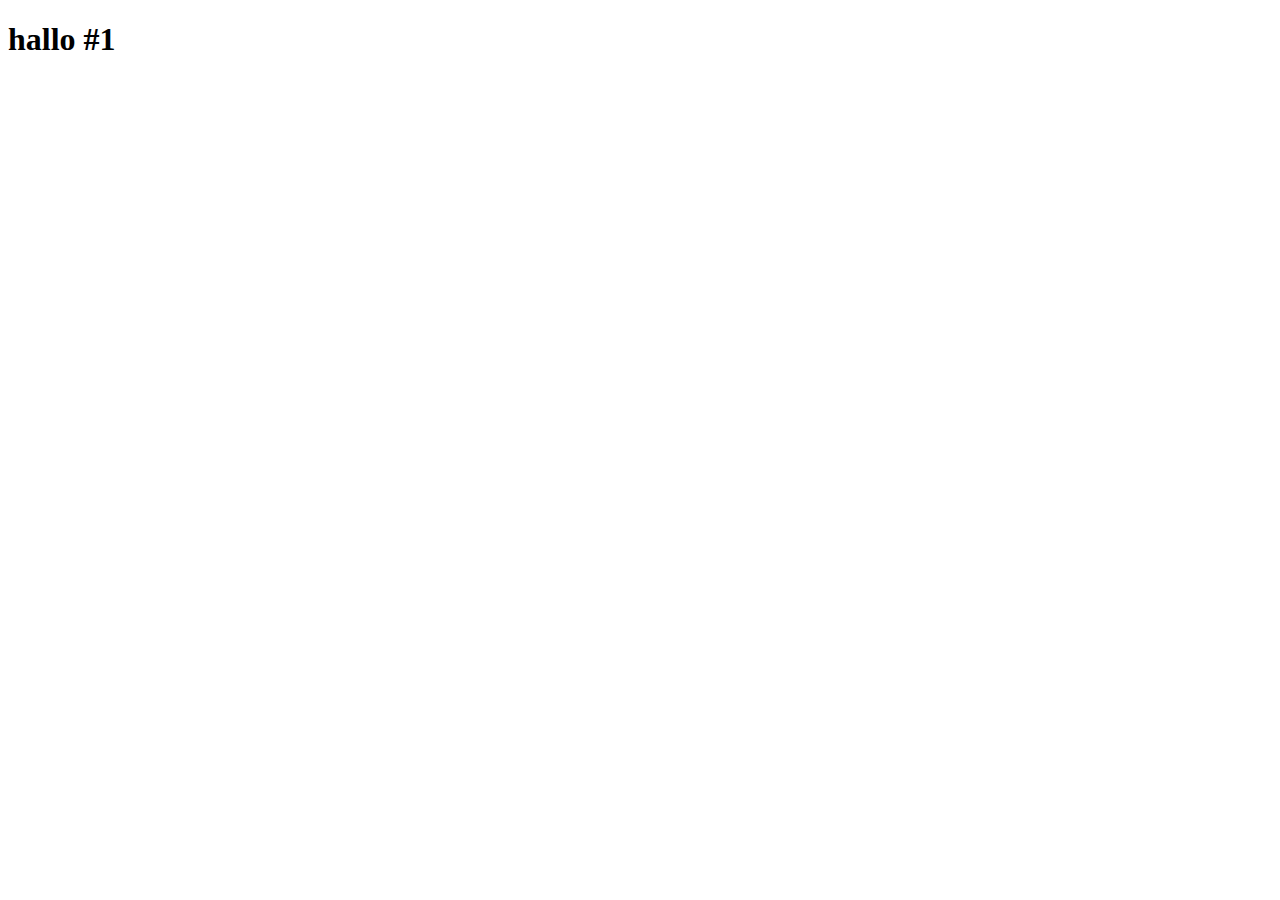
==== wow.html @ cbb06c01 "hop" ====
<!DOCTYPE html>
<html lang="en">
<head>
    <meta charset="UTF-8">
    <meta http-equiv="X-UA-Compatible" content="IE=edge">
    <meta name="viewport" content="width=device-width, initial-scale=1.0">
    <title>Document</title>
</head>
<body>
    <h1 id="hallo">hallo #1</h1>
    <script src="branch.js"></script>
</body>
</html>
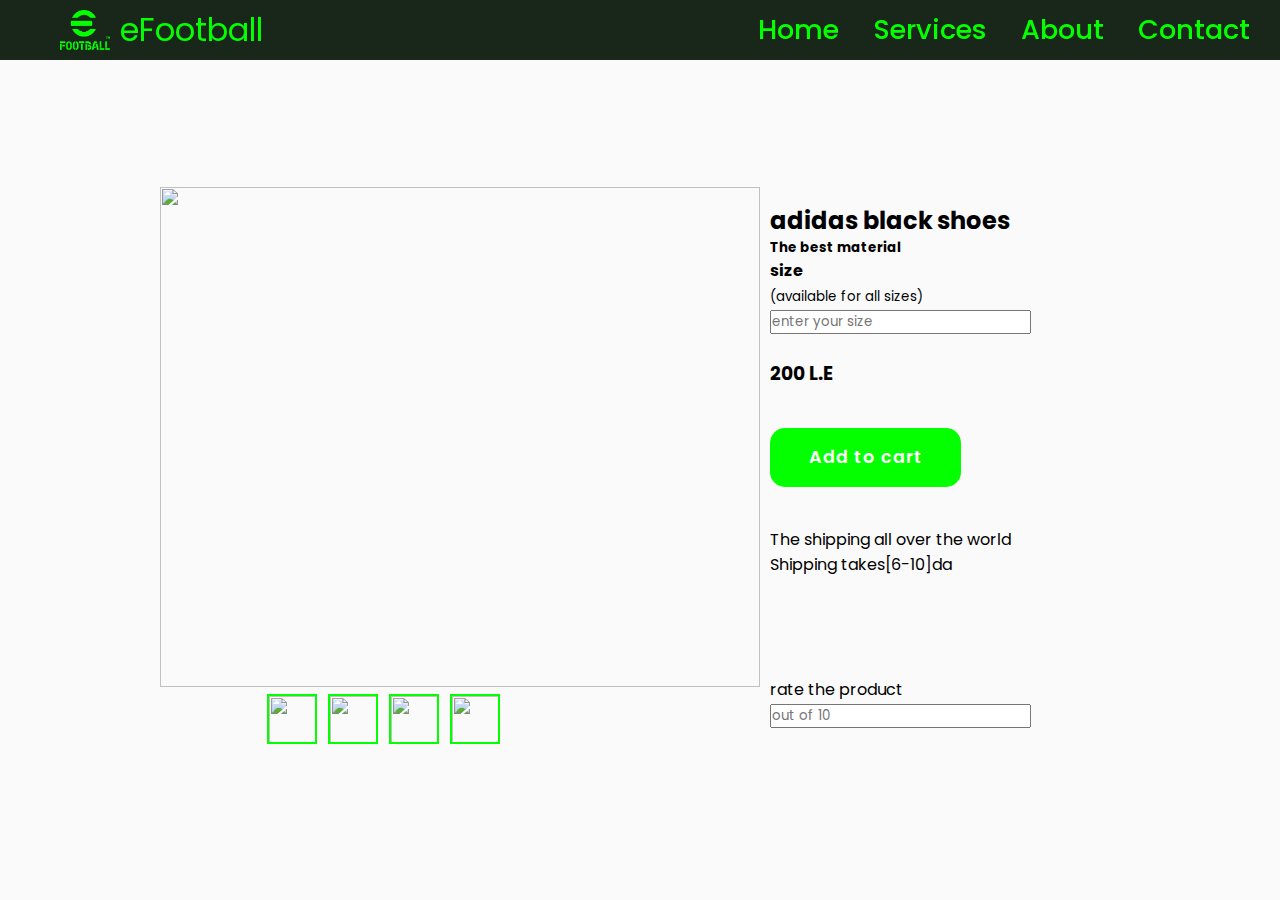
==== commit 18538fed: "hopp" ====
--- a/wow.html
+++ b/wow.html
@@ -5,9 +5,55 @@
     <meta http-equiv="X-UA-Compatible" content="IE=edge">
     <meta name="viewport" content="width=device-width, initial-scale=1.0">
     <title>Document</title>
+    <link rel="stylesheet" href="product_info.css">
+    <script src="https://kit.fontawesome.com/0ea0c5df0a.js" crossorigin="anonymous"></script>
 </head>
 <body>
-    <h1 id="hallo">hallo #1</h1>
-    <script src="branch.js"></script>
+    <header>
+            <div class="left-section">
+                <i class="fas fa-bars"></i>
+                <a href="#Home" class="logo"><img src="PicsArt_22-04-27_17-43-00-495.png" alt=""><span>eFootball</span></a>
+            </div>
+            <div class="right-section">
+                <nav class="navigation">
+                    <a href="#Home">Home</a>
+                    <a href="#services">Services</a>
+                    <a href="#About">About</a>
+                    <a href="#contact">Contact</a>
+                </nav>
+            </div>
+    </header>
+    <div class="products">
+       
+        <div class="image">
+            <div class="main">
+                <img src="foo.png" name="main">
+            </div>
+            <div class="photos">
+                <img onclick="main.src = this.src" src="oo.png">
+                <img onclick="main.src = this.src" src="foo.png">
+                <img onclick="main.src = this.src" src="oo.png">
+                <img onclick="main.src = this.src" src="foo.png">
+            </div>
+            
+            
+        </div>
+        <div class="text">
+            <h2 id="project_name">adidas black shoes</h2>
+            <h6>The best material</h6>
+            <h4>size</h4><e>(available for all sizes) </e><br>
+            <input type="text" name="" id="" placeholder="enter your size">
+            <h3>200 L.E</h3>
+            <a href="">Add to cart</a><br>
+            <p1>The shipping all over the world </p1><br>
+            <p2>Shipping takes[6-10]da</p2>
+            <p>rate the product</p> <input type="text" name="" id="" placeholder="out of 10">
+
+
+
+        </div>
+
+    </div>
+<script src="branch.js"></script>    
 </body>
 </html>--- a/product_info.css
+++ b/product_info.css
@@ -0,0 +1,160 @@
+@import url('https://fonts.googleapis.com/css2?family=Poppins:ital,wght@0,100;0,200;0,300;0,400;0,500;0,600;0,700;0,800;0,900;1,100;1,200;1,300;1,400;1,500;1,600;1,700;1,800;1,900&display=swap');
+
+*{
+    font-family: 'Poppins', sans-serif;
+    margin: 0;
+    padding: 0;
+    box-sizing: border-box;
+    scroll-behavior: smooth; 
+}
+:root {
+    --font-color1: #04ff00;
+    --header-color: rgb(0 16 1 / 90%);
+    --font-color2:  #fff;
+    --backgr-color: #000016;
+    --hover-color: rgb(248, 70, 0);
+}
+.products {
+    width: 100%;
+    min-height: 100vh;
+    display: flex;
+    align-items: center;
+    flex-wrap: wrap;
+    justify-content: space-between;
+    padding: 10px 10px;
+    background-color: rgb(250, 250, 250);
+
+}
+.image{
+    margin-top: 40px;
+    padding-left: 150px;
+}
+.photos{
+    padding-left: 100px;
+}
+.photos img{
+    width:  50px;
+    height: 50px;
+    border: 2px solid #04ff00;
+    margin-left: 7px;
+    
+}
+.photos img:hover{
+    cursor: pointer;
+    border: 3px solid rgb(10, 68, 10);
+}
+.main img{
+    width: 600px;
+    height: 500px;
+
+}
+.text{
+    width:500px;
+    margin-top: 30px;
+    
+}
+.text > a {
+    color: #fff;
+    background-color: #04ff00;
+    text-decoration: none;
+    font-size: 1.1em;
+    font-weight: 600;
+    display: inline-block;
+    padding: 0.9375em 2.1875em;
+    letter-spacing: 1px;
+    border-radius: 15px;
+    margin-bottom: 40px;
+    margin-top: 10px;
+    transition: 0.7s ease;
+}
+.text > a:hover {
+    background-color: #07621a;
+    transform: scale(1.1);
+}
+.text > h4{
+    margin-top: 0px;
+}
+.text > h3{
+    margin-top: 25px;
+}
+.text > a{
+    margin-top: 40px;
+}
+.text > h6{
+    font-size: smaller;
+}
+.text > p{
+    font-size: 1em;
+    margin-top: 100px;
+}
+.text > e{
+    font-size: smaller;
+}
+header {
+    position: fixed;
+    display: flex;
+    justify-content: space-between;
+    align-items: center;
+    background-color: var(--header-color);
+    width: 100%;
+    height: 60px;
+    z-index: 999;
+    padding: 0 30px;
+}
+
+
+header .left-section{
+    display: flex;
+    align-items: center;
+}
+
+header .left-section a{
+    display: flex;
+    align-items: center;
+}
+
+header i{
+    color: var(--font-color1);
+    font-size: 2rem;
+    font-weight: 500;
+    padding-right: 30px;
+    cursor: pointer;
+    transition: var(--main-duration) ease;
+}
+
+header i:hover {
+    color: var(--hover-color);
+}
+
+header .logo {
+    text-decoration: none;
+    color: var(--font-color1);
+    font-weight: 400;
+    font-size: 2rem;
+    transition: var(--main-duration) ease;
+}
+
+header .logo:hover {
+    color: var(--hover-color);
+}
+
+header .logo img {
+    width: 60px;
+    height: 40px;
+    padding-right: 10px;
+    
+}
+
+
+.navigation a {
+    color: var(--font-color1);
+    font-size: 1.7rem;
+    font-weight: 500;
+    padding-left: 30px;
+    text-decoration: none;
+    transition: var(--main-duration) ease;
+}
+
+.navigation a:hover {
+    color: var(--hover-color);
+}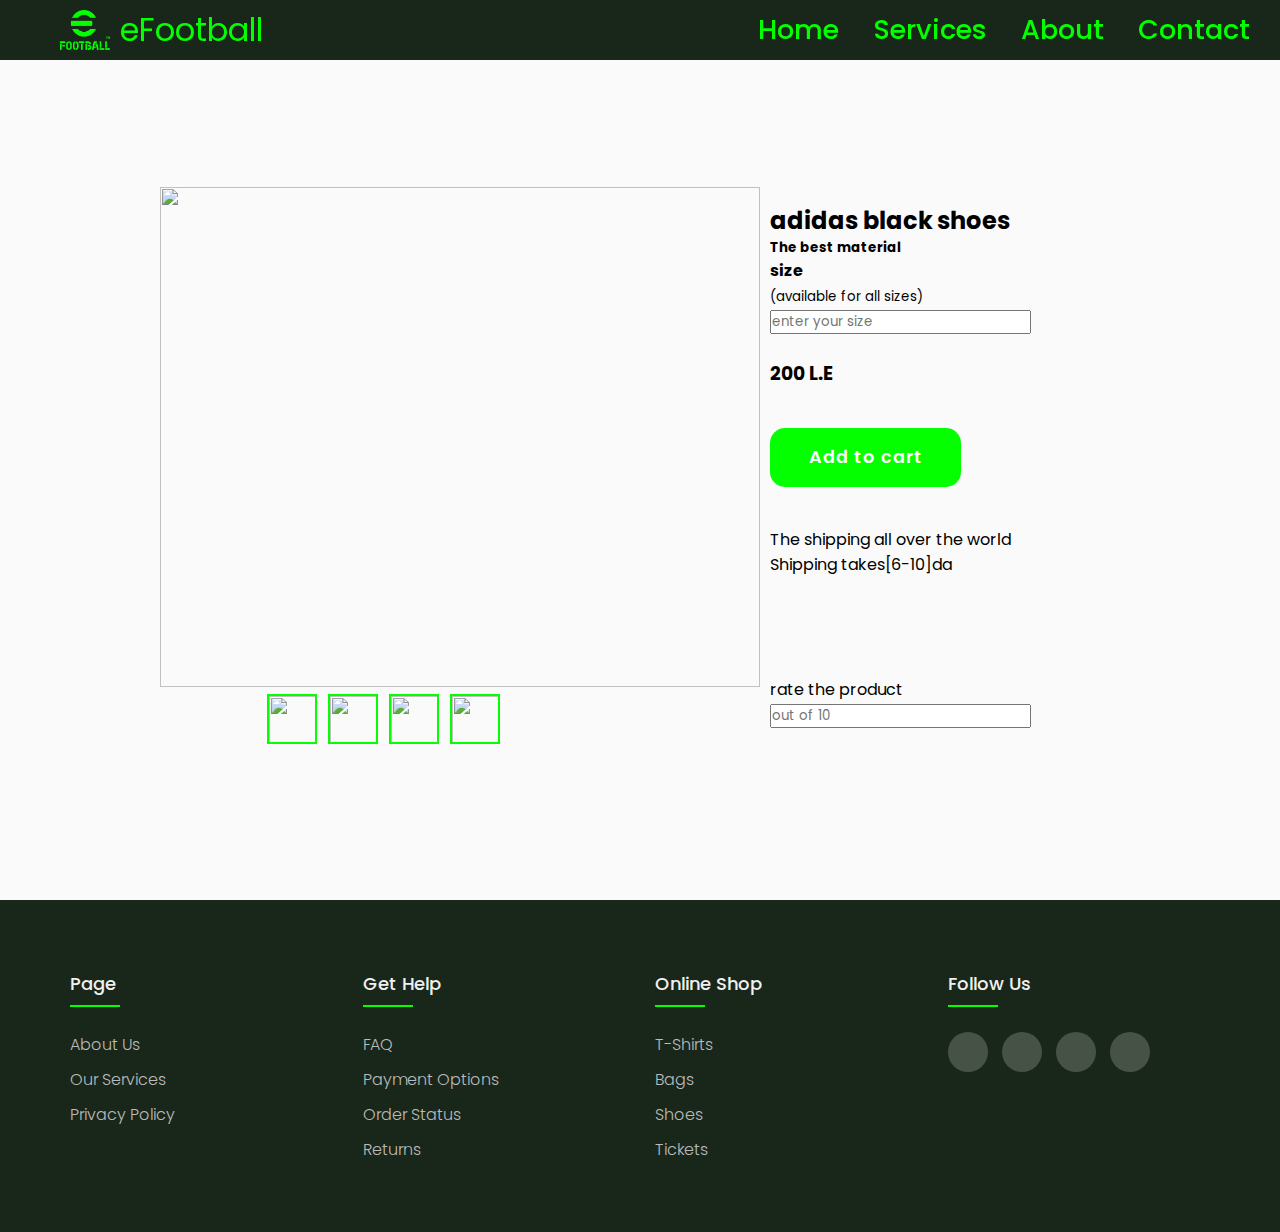
==== commit 1ef7bab2: "شل" ====
--- a/wow.html
+++ b/wow.html
@@ -27,13 +27,13 @@
        
         <div class="image">
             <div class="main">
-                <img src="foo.png" name="main">
+                <img id="img_1" src="images/1.jpg" name="main">
             </div>
             <div class="photos">
-                <img onclick="main.src = this.src" src="oo.png">
-                <img onclick="main.src = this.src" src="foo.png">
-                <img onclick="main.src = this.src" src="oo.png">
-                <img onclick="main.src = this.src" src="foo.png">
+                <img id="img_5" onclick="main.src = this.src" src="images/1.jpg">
+                <img id="img_2" onclick="main.src = this.src" src="images/2.jpg">
+                <img id="img_3" onclick="main.src = this.src" src="images/3.jpg">
+                <img id="img_4" onclick="main.src = this.src" src="images/4.jpg">
             </div>
             
             
@@ -44,7 +44,7 @@
             <h4>size</h4><e>(available for all sizes) </e><br>
             <input type="text" name="" id="" placeholder="enter your size">
             <h3>200 L.E</h3>
-            <a href="">Add to cart</a><br>
+            <a href="cart.html">Add to cart</a><br>
             <p1>The shipping all over the world </p1><br>
             <p2>Shipping takes[6-10]da</p2>
             <p>rate the product</p> <input type="text" name="" id="" placeholder="out of 10">
@@ -54,6 +54,47 @@
         </div>
 
     </div>
+    <footer>
+        <div class="container">
+            <div class="row">
+                <div class="col">
+                    <h4>Page</h4>
+                    <ul>
+                        <li><a href="#">About Us</a></li>
+                        <li><a href="#">Our Services</a></li>
+                        <li><a href="#">privacy policy</a></li>
+                    </ul>
+                </div>
+                <div class="col">
+                    <h4>Get help</h4>
+                    <ul>
+                        <li><a href="#">FAQ</a></li>
+                        <li><a href="#">Payment options</a></li>
+                        <li><a href="#">order status</a></li>
+                        <li><a href="#">returns</a></li>
+                    </ul>
+                </div>
+                <div class="col">
+                    <h4>Online shop</h4>
+                    <ul>
+                        <li><a href="#">T-Shirts</a></li>
+                        <li><a href="#">Bags</a></li>
+                        <li><a href="#">Shoes</a></li>
+                        <li><a href="#">Tickets</a></li>
+                    </ul>
+                </div>
+                <div class="col">
+                    <h4>Follow Us</h4>
+                    <div class="social-icons">
+                        <a href="#"><i class="fab fa-facebook-f"></i></a>
+                        <a href="#"><i class="fab fa-twitter"></i></a>
+                        <a href="#"><i class="fab fa-instagram"></i></a>
+                        <a href="#"><i class="fab fa-linkedin"></i></a>
+                    </div>
+                </div>
+            </div>
+        </div>
+    </footer>
 <script src="branch.js"></script>    
 </body>
 </html>--- a/product_info.css
+++ b/product_info.css
@@ -157,4 +157,113 @@
 
 .navigation a:hover {
     color: var(--hover-color);
-}+}
+@media (max-width: 500px) {
+    .image{
+        margin-top: 40px;
+        padding-left: 15px;
+    }
+    .main img{
+        width: 350px;
+        height: 300px;
+    
+    }
+    .photos{
+        padding-left: 50px;
+    }
+}
+/* start footer */
+footer{
+    background-color: var(--header-color);
+    padding: 70px 0;
+}
+
+.container {
+    max-width: 1170px;
+    margin: auto;
+}
+
+footer .container ul {
+    list-style: none;
+}
+
+.row{
+    display: flex;
+    flex-wrap: wrap;
+}
+
+.col {
+    width: 25%;
+    padding: 0 15px;
+}
+
+.col h4 {
+    font-size: 18px;
+    color: #f0f0f0;
+    text-transform: capitalize;
+    margin-bottom: 35px;
+    font-weight: 500;
+    position: relative;
+}
+
+.col h4::before {
+    content: "";
+    position: absolute;
+    width: 50px;
+    left: 0;
+    bottom: -10px;
+    background-color: var(--font-color1);
+    height: 2px;
+}
+
+.col ul li:not(:last-child) {
+    margin-bottom: 10px;
+}
+
+.col ul li a {
+    font-size: 16px;
+    text-transform: capitalize;
+    text-decoration: none;
+    font-weight: 300;
+    color: #bbbbbb;
+    transition: 0.3s ease;
+}
+
+.col ul li a:hover {
+    color: #ffffff;
+    padding-left: 8px;
+}
+
+.col .social-icons a{
+    display: inline-block;
+    height: 40px;
+    width: 40px;
+    font-size: 15px;
+    font-weight: 300;
+    background-color: rgba(255, 255, 255, 0.2);
+    margin: 0 10px 10px 0;
+    text-align: center;
+    line-height: 40px;
+    border-radius: 50%;
+    color: #ffffff;
+    transition: var(--main-duration) ease;
+}
+
+.col .social-icons a:hover {
+    color: var(--font-color1);
+    background-color: #ffffff;
+} 
+
+@media(max-width: 767px){
+    .col {
+        width: 50%;
+        margin-bottom: 30px;
+    }
+}
+
+@media(max-width: 574px){
+    .col {
+        width: 100%;
+    }
+}
+/* end footer */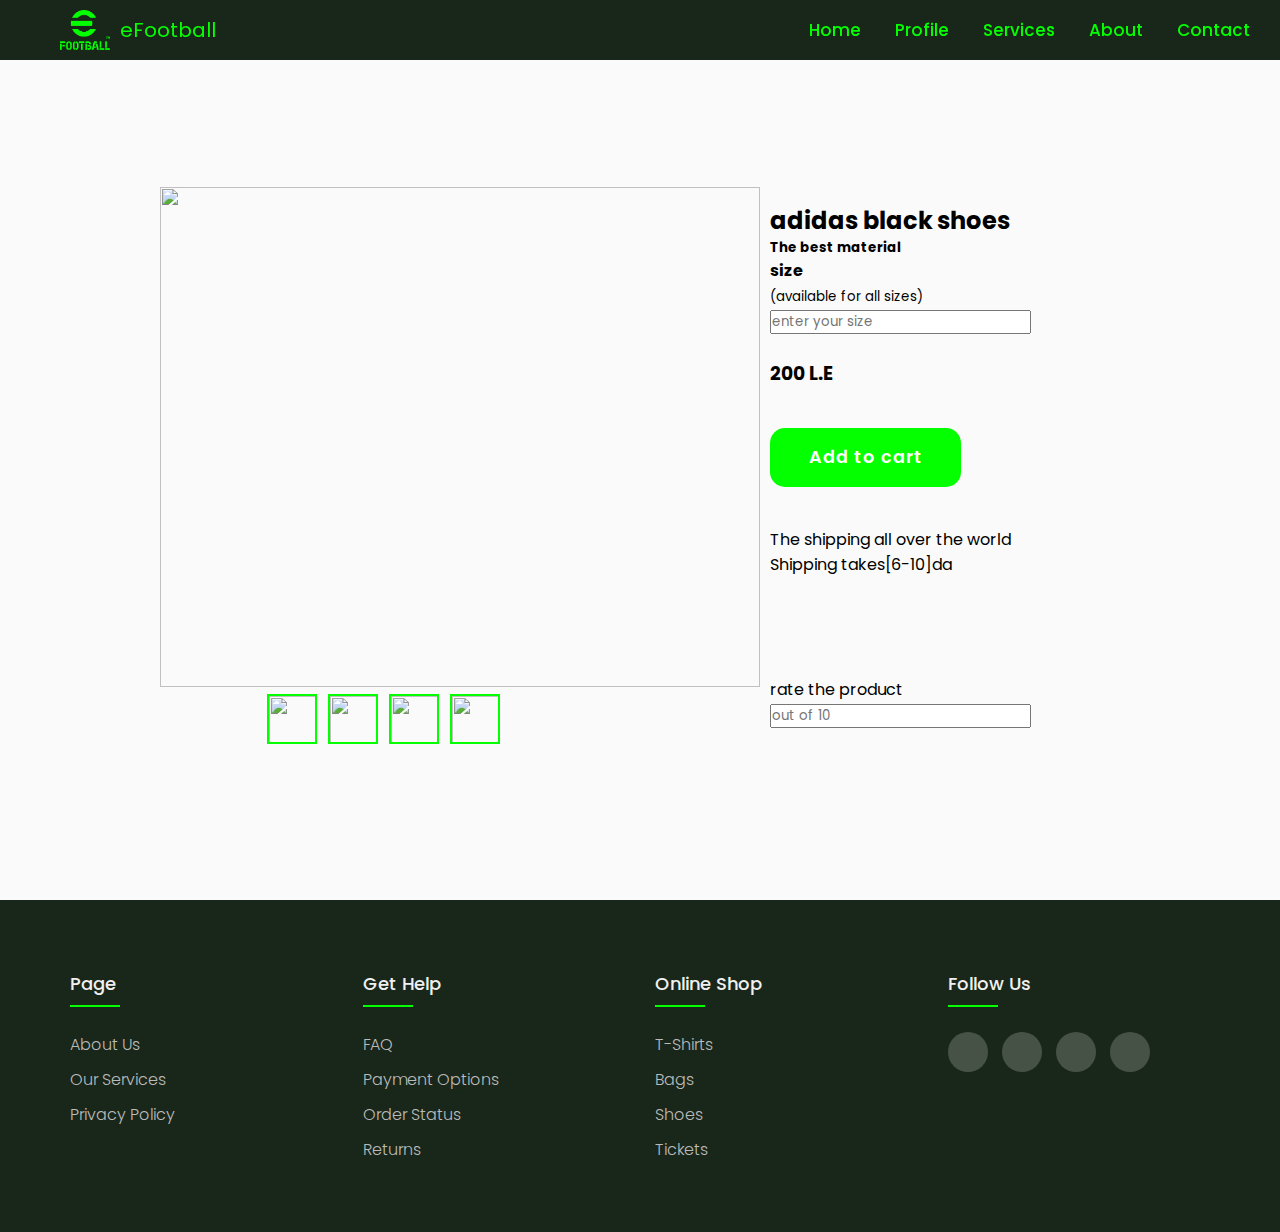
==== commit 7602bb6f: "فثسف هةشلث" ====
--- a/wow.html
+++ b/wow.html
@@ -17,6 +17,7 @@
             <div class="right-section">
                 <nav class="navigation">
                     <a href="#Home">Home</a>
+                    <a href="#profile">Profile</a>
                     <a href="#services">Services</a>
                     <a href="#About">About</a>
                     <a href="#contact">Contact</a>
@@ -30,10 +31,10 @@
                 <img id="img_1" src="images/1.jpg" name="main">
             </div>
             <div class="photos">
-                <img id="img_5" onclick="main.src = this.src" src="images/1.jpg">
-                <img id="img_2" onclick="main.src = this.src" src="images/2.jpg">
-                <img id="img_3" onclick="main.src = this.src" src="images/3.jpg">
-                <img id="img_4" onclick="main.src = this.src" src="images/4.jpg">
+                <img id="img_5" onmouseenter="main.src = this.src" src="images/1.jpg">
+                <img id="img_2" onmouseenter="main.src = this.src" src="images/2.jpg">
+                <img id="img_3" onmouseenter="main.src = this.src" src="images/3.jpg">
+                <img id="img_4" onmouseenter="main.src = this.src" src="images/4.jpg">
             </div>
             
             
@@ -43,7 +44,7 @@
             <h6>The best material</h6>
             <h4>size</h4><e>(available for all sizes) </e><br>
             <input type="text" name="" id="" placeholder="enter your size">
-            <h3>200 L.E</h3>
+            <h3 id="price">200 L.E</h3>
             <a href="cart.html">Add to cart</a><br>
             <p1>The shipping all over the world </p1><br>
             <p2>Shipping takes[6-10]da</p2>
--- a/product_info.css
+++ b/product_info.css
@@ -12,6 +12,7 @@
     --header-color: rgb(0 16 1 / 90%);
     --font-color2:  #fff;
     --backgr-color: #000016;
+    --main-duration: 0.5s;
     --hover-color: rgb(248, 70, 0);
 }
 .products {
@@ -90,7 +91,9 @@
 .text > e{
     font-size: smaller;
 }
+/* start header */
 header {
+    position: relative;
     position: fixed;
     display: flex;
     justify-content: space-between;
@@ -115,7 +118,7 @@
 
 header i{
     color: var(--font-color1);
-    font-size: 2rem;
+    font-size: 1.25rem;
     font-weight: 500;
     padding-right: 30px;
     cursor: pointer;
@@ -130,7 +133,7 @@
     text-decoration: none;
     color: var(--font-color1);
     font-weight: 400;
-    font-size: 2rem;
+    font-size: 1.25rem;
     transition: var(--main-duration) ease;
 }
 
@@ -148,7 +151,7 @@
 
 .navigation a {
     color: var(--font-color1);
-    font-size: 1.7rem;
+    font-size: 1.0625rem;
     font-weight: 500;
     padding-left: 30px;
     text-decoration: none;
@@ -158,6 +161,18 @@
 .navigation a:hover {
     color: var(--hover-color);
 }
+
+@media(max-width: 767px) {
+    .navigation {
+        display: none;
+    }
+    header .left-section a {
+        position: absolute;
+        left: 50%;
+        transform: translateX(-50%);
+    }
+}
+/* end header */
 @media (max-width: 500px) {
     .image{
         margin-top: 40px;
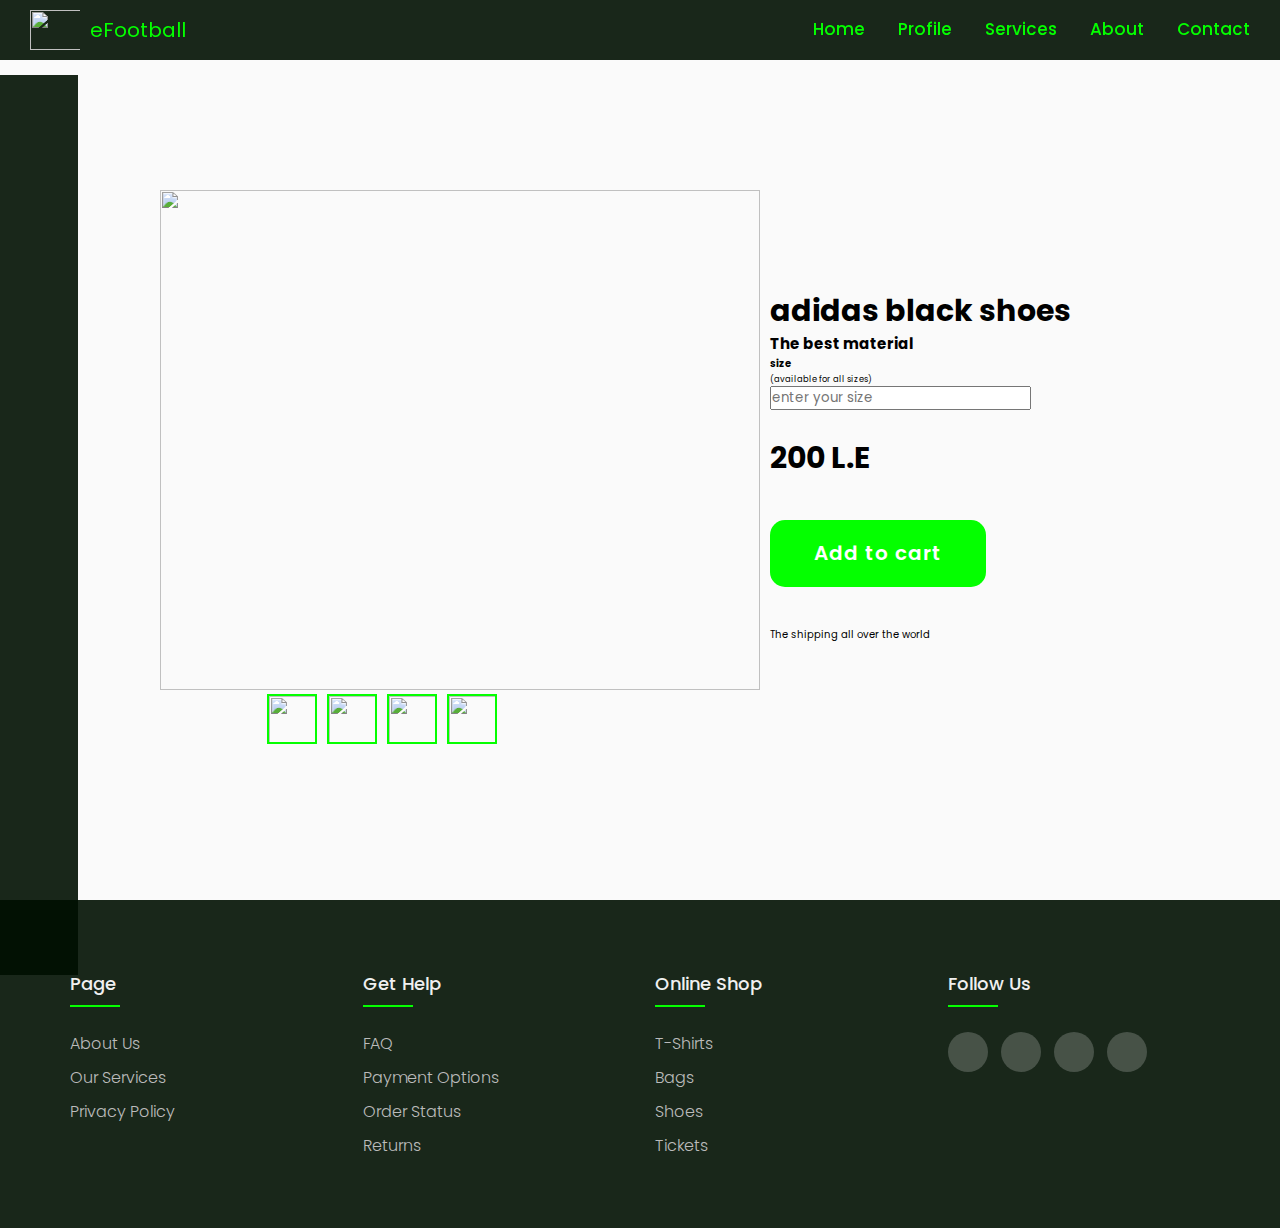
==== commit 1dd0a425: "zhqt" ====
--- a/wow.html
+++ b/wow.html
@@ -9,21 +9,115 @@
     <script src="https://kit.fontawesome.com/0ea0c5df0a.js" crossorigin="anonymous"></script>
 </head>
 <body>
-    <header>
-            <div class="left-section">
-                <i class="fas fa-bars"></i>
-                <a href="#Home" class="logo"><img src="PicsArt_22-04-27_17-43-00-495.png" alt=""><span>eFootball</span></a>
+      <header>
+        <div class="left-section">
+            <!-- <i class="fas fa-bars" id="open"></i> -->
+            <div class="sidebar">
+                <div class="logo_content">
+                    <div class="side_logo">
+                        <!-- <a href="#Home" class="side_logo"><img src="pictures_home/PicsArt_22-04-27_17-43-00-495.png" alt=""><span>eFootball</span></a> -->
+                    </div>
+                    <i class="fas fa-bars" id="btn"></i>
+                </div>
+                <ul class="nav_list">
+                    <li>
+                        <a href="#profile">
+                            <i class="fas fa-user-circle" id="side"></i>
+                            <span class="links_name">Profile</span>
+                        </a>
+                        <span class="tooltip">Profile</span>
+                    </li>
+                    <li>
+                        <a href="#services">
+                            <i class="fas fa-hand-holding-heart" id="side"></i>
+                            <span class="links_name">Services</span>
+                        </a>
+                        <span class="tooltip">Services</span>
+                    </li>
+                    <li>
+                        <a href="#leags_clubs">
+                            <i class="fas fa-futbol" id="side"></i>
+                            <span class="links_name">Leagues & Clubs</span>
+                        </a>
+                        <span class="tooltip">Leagues & Clubs</span>
+                    </li>
+                    <li>
+                        <a href="#matches">
+                            <i class="fas fa-trophy" id="side"></i>
+                            <span class="links_name">Matches</span>
+                        </a>
+                        <span class="tooltip">Matches</span>
+                    </li>
+                    <li>
+                        <a href="#news">
+                            <i class="fas fa-newspaper" id="side"></i>
+                            <span class="links_name">News</span>
+                        </a>
+                        <span class="tooltip">News</span>
+                    </li>
+                    <li>
+                        <a href="#ph_vids">
+                            <i class="fas fa-photo-video" id="side"></i>
+                            <span class="links_name">Photos & Videos</span>
+                        </a>
+                        <span class="tooltip">Photos & Videos</span>
+                    </li>
+                    <li>
+                        <a href="#transfers">
+                            <i class="fas fa-exchange-alt" id="side"></i>
+                            <span class="links_name">Transfers</span>
+                        </a>
+                        <span class="tooltip">Transfers</span>
+                    </li>
+                    <li>
+                        <a href="#tickets">
+                            <i class="fas fa-ticket-alt" id="side"></i>
+                            <span class="links_name">Tickets</span>
+                        </a>
+                        <span class="tooltip">Tickets</span>
+                    </li>
+                    <li>
+                        <a href="#store">
+                            <i class="fas fa-store-alt" id="side"></i>
+                            <span class="links_name">Store</span>
+                        </a>
+                        <span class="tooltip">Store</span>
+                    </li>
+                    <li>
+                        <a href="#cart">
+                            <i class="fas fa-shopping-cart" id="side"></i>
+                            <span class="links_name">Cart</span>
+                        </a>
+                        <span class="tooltip">Cart</span>
+                    </li>
+                    <li>
+                        <a href="#about">
+                            <i class="fas fa-address-card" id="side"></i>
+                            <span class="links_name">About Us</span>
+                        </a>
+                        <span class="tooltip">About Us</span>
+                    </li>
+                    <li>
+                        <a href="#contact">
+                            <i class="fas fa-users" id="side"></i>
+                            <span class="links_name">Contact Us</span>
+                        </a>
+                        <span class="tooltip">Contact Us</span>
+                    </li>
+                </ul>
             </div>
-            <div class="right-section">
-                <nav class="navigation">
-                    <a href="#Home">Home</a>
-                    <a href="#profile">Profile</a>
-                    <a href="#services">Services</a>
-                    <a href="#About">About</a>
-                    <a href="#contact">Contact</a>
-                </nav>
-            </div>
-    </header>
+            <a href="#Home" class="main_logo"><img src="pictures_home/PicsArt_22-04-27_17-43-00-495.png" alt=""><span>eFootball</span></a>
+        </div>
+        <div class="right-section">
+            <nav class="navigation">
+                <a href="#home">Home</a>
+                <a href="#profile">Profile</a>
+                <a href="#services">Services</a>
+                <a href="#about">About</a>
+                <a href="#contact">Contact</a>
+            </nav>
+        </div>
+</header>
     <div class="products">
        
         <div class="image">
@@ -45,10 +139,8 @@
             <h4>size</h4><e>(available for all sizes) </e><br>
             <input type="text" name="" id="" placeholder="enter your size">
             <h3 id="price">200 L.E</h3>
-            <a href="cart.html">Add to cart</a><br>
+            <a href="cart.html" onclick="cart_wow()">Add to cart</a><br>
             <p1>The shipping all over the world </p1><br>
-            <p2>Shipping takes[6-10]da</p2>
-            <p>rate the product</p> <input type="text" name="" id="" placeholder="out of 10">
 
 
 
--- a/product_info.css
+++ b/product_info.css
@@ -15,6 +15,15 @@
     --main-duration: 0.5s;
     --hover-color: rgb(248, 70, 0);
 }
+html{
+    font-size: 10px;
+}
+body{
+    line-height: 1.5;
+    position: relative;
+    min-height: 100vh;
+}
+
 .products {
     width: 100%;
     min-height: 100vh;
@@ -58,7 +67,7 @@
     color: #fff;
     background-color: #04ff00;
     text-decoration: none;
-    font-size: 1.1em;
+    font-size: 2em;
     font-weight: 600;
     display: inline-block;
     padding: 0.9375em 2.1875em;
@@ -72,6 +81,11 @@
     background-color: #07621a;
     transform: scale(1.1);
 }
+.text > h2{
+    margin-top: 0px;
+    font-size: 3em;
+    font-weight: 700;
+}
 .text > h4{
     margin-top: 0px;
 }
@@ -82,15 +96,19 @@
     margin-top: 40px;
 }
 .text > h6{
-    font-size: smaller;
+    font-size: 1.5em;
 }
 .text > p{
-    font-size: 1em;
+    font-size: 2em;
     margin-top: 100px;
 }
 .text > e{
     font-size: smaller;
 }
+#price{
+    font-size: 3em;
+}
+/* ================================================================= */
 /* start header */
 header {
     position: relative;
@@ -106,52 +124,187 @@
 }
 
 
-header .left-section{
+header .left-section {
     display: flex;
     align-items: center;
 }
 
-header .left-section a{
+header .left-section a {
     display: flex;
     align-items: center;
 }
-
-header i{
-    color: var(--font-color1);
-    font-size: 1.25rem;
-    font-weight: 500;
-    padding-right: 30px;
-    cursor: pointer;
-    transition: var(--main-duration) ease;
-}
-
-header i:hover {
+/* start sidebar */
+
+.sidebar {
+    position: fixed;
+    top: 8.3%;
+    left: 0;
+    width: 78px;
+    height: 100%;
+    background-color: var(--header-color);
+    padding: 6px 14px;
+    transition: var(--main-duration) ease;
+}
+
+.sidebar.active {
+    width: 240px;
+}
+
+/* .side_logo {
+    text-decoration: none;
+    color: var(--font-color1);
+    font-weight: 400;
+    font-size: 2rem;
+    transition: var(--main-duration) ease;
+    opacity: 0;
+    pointer-events: none;
+}
+
+.sidebar.active .logo_content .side_logo {
+    opacity: 1;
+    pointer-events: none;
+} */
+
+/* .side_logo:hover {
     color: var(--hover-color);
 }
 
-header .logo {
-    text-decoration: none;
-    color: var(--font-color1);
-    font-weight: 400;
-    font-size: 1.25rem;
-    transition: var(--main-duration) ease;
-}
-
-header .logo:hover {
-    color: var(--hover-color);
-}
-
-header .logo img {
+.side_logo img {
     width: 60px;
     height: 40px;
     padding-right: 10px;
-    
+} */
+
+.sidebar #btn {
+    position: absolute;
+    left: 45%;
+    top: 18px;
+    height: 50px;
+    width: 50px;
+    font-size: 20px;
+    color: var(--font-color1);
+    cursor: pointer;
+    transition: var(--main-duration) ease;
+}
+
+.sidebar #btn:hover {
+    color: var(--hover-color);
+} 
+
+.sidebar.active #btn {
+    left: 85%;
+}
+
+.sidebar ul {
+    margin-top: 40px;
+}
+
+.sidebar ul li {
+    position: relative;
+    height: 50px;
+    width: 100%;
+    margin: 0 5px;
+    list-style: none;
+    line-height: 50px;
+}
+
+.sidebar ul li .tooltip {
+    position: absolute;
+    left: 122px;
+    top: 0;
+    transform: translate(-50%, -50%);
+    height: 35px;
+    width: 122px;
+    border-radius: 6px;
+    line-height: 35px;
+    text-align: center;
+    background-color: #fff;
+    box-shadow: 0 5px 10px rgb(0 0 0 / 20%);
+    transition: var(--main-duration) ease;
+    pointer-events: none;
+    opacity: 0;
+    display: block;
+}
+
+.sidebar.active ul li .tooltip {
+    display: none;
+}
+
+.sidebar ul li:hover .tooltip {
+    top: 50%;
+    opacity: 1;
+}
+
+.sidebar ul li a {
+    color: #fff;
+    display: flex;
+    align-items: center;
+    text-decoration: none;
+    border-radius: 12px;
+    transition: var(--main-duration) ease;
+    white-space: nowrap;
+}
+
+.sidebar ul li a:hover {
+    color: var(--header-color);
+    background-color: #fff;
+}
+
+.sidebar ul li a #side {
+    height: 50px;
+    min-width: 50px;
+    line-height: 50px;
+    border-radius: 12px;
+    text-align: center;
+    font-size: 22px;
+    color: var(--font-color1);
+}
+
+.sidebar .links_name {
+    display: none;
+    pointer-events: none;
+}
+
+.sidebar.active .links_name {
+    display: block;
+    pointer-events: auto;
+}
+
+.sidebar ul li a .links_name {
+    font-size: 12px;
+    font-weight: 500;
+}
+
+@media (max-width: 1023px) {
+    .sidebar {
+        top: 58px;
+        overflow: scroll;
+    }
+}
+/* end sidebar */
+
+header .main_logo {
+    text-decoration: none;
+    color: var(--font-color1);
+    font-weight: 400;
+    font-size: 2rem;
+    transition: var(--main-duration) ease;
+}
+
+header .main_logo:hover {
+    color: var(--hover-color);
+}
+
+header .main_logo img {
+    width: 60px;
+    height: 40px;
+    padding-right: 10px;
 }
 
 
 .navigation a {
     color: var(--font-color1);
-    font-size: 1.0625rem;
+    font-size: 1.7rem;
     font-weight: 500;
     padding-left: 30px;
     text-decoration: none;
@@ -166,13 +319,14 @@
     .navigation {
         display: none;
     }
-    header .left-section a {
+    header .left-section .main_logo {
         position: absolute;
         left: 50%;
         transform: translateX(-50%);
     }
 }
 /* end header */
+/* ================================================================= */
 @media (max-width: 500px) {
     .image{
         margin-top: 40px;
